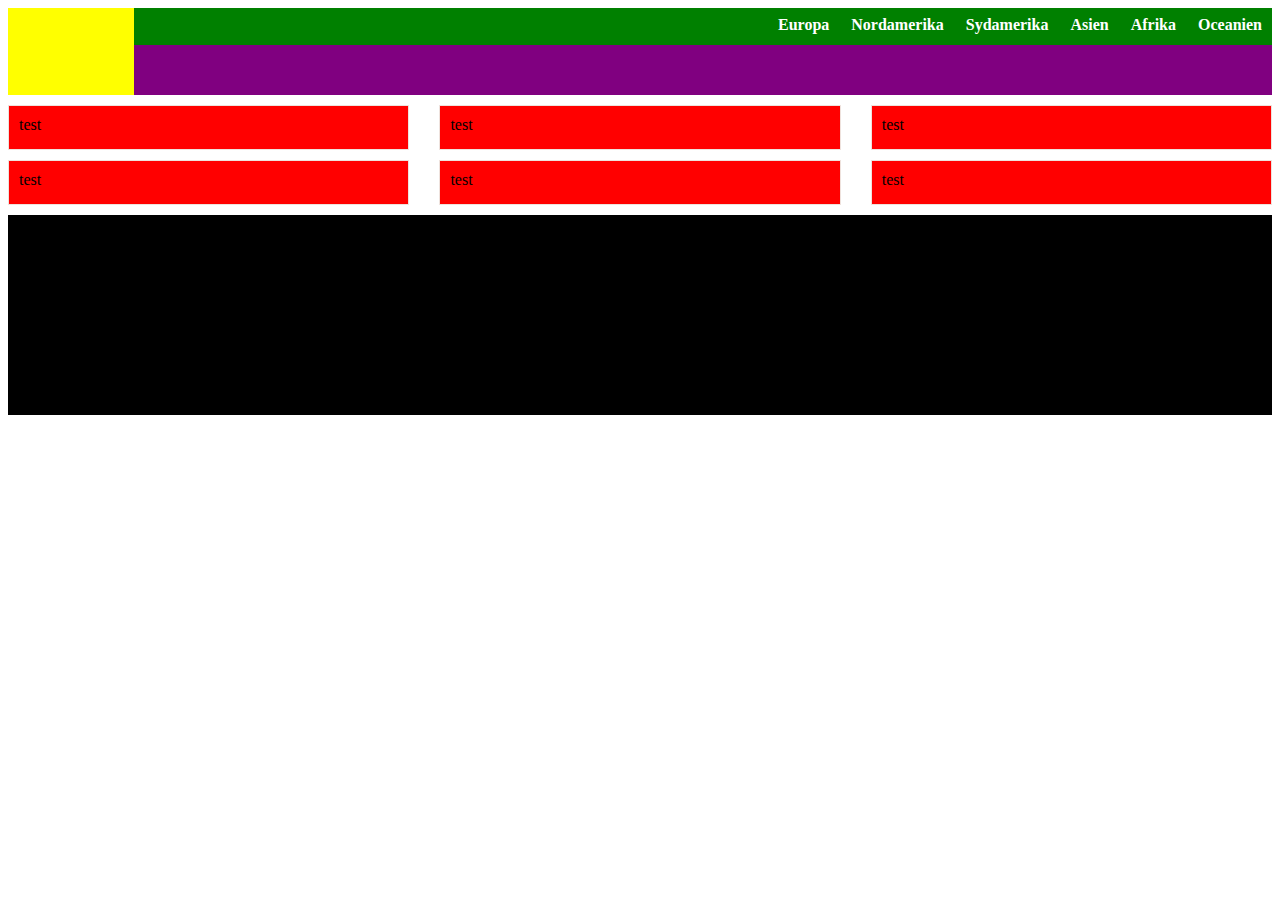
==== index2.html @ a4f1661d "Efter dag två" ====
<!DOCTYPE html>
<html>
  <head>
    <meta charset="utf-8">
    <meta http-equiv="Content-Type" content="text/html" charset="iso-8859-1">
    <title>My webpage</title>
    <link rel="stylesheet" type="text/css" href="style2.css">
    <meta name="viewport" content="width=device-width">
    <style>
    </style>
  </head>
  <body>

<div class="contanier">

  <div class="topbar">
    <div class="logotyp">

    </div>
    <div class="menycontainer">
      <div class="meny">
        <div class="menyitem">Europa</div>
        <div class="menyitem">Nordamerika</div>
        <div class="menyitem">Sydamerika</div>
        <div class="menyitem">Asien</div>
        <div class="menyitem">Afrika</div>
        <div class="menyitem">Oceanien</div>
      </div>
      <div class="undermeny">
      </div>
    </div>
  </div>
  <div class="nyhetsarea">
    <div class="nyhetsboxar">test</div>
    <div class="nyhetsboxar">test</div>
    <div class="nyhetsboxar">test</div>
    <div class="nyhetsboxar">test</div>
    <div class="nyhetsboxar">test</div>
    <div class="nyhetsboxar">test</div>

  </div>

<div class="sidfot">
  
</div>









</div>
  </body>
</html>
---- style2.css ----
.container{
  background-color: red;
}
.topbar{
  background-color: yellow;
  display: flex;
}
.logotyp{
  width: 10%;
    display: flex;


}
.menycontainer{
  background-color: blue;
  width: 90%;
}
.meny {
  background-color: green;
  display: flex;
  justify-content: flex-end;
  width:100%;
}
.menyitem {
  background-color: green;
  padding: 8px 10px 11px 12px;
  font-weight: bold;
  color: white;
}
.undermeny {
  background-color: purple;
  width:100%;
  height: 50px;

}

.logotyp img{
  width: 100%;
  height:auto;
}

.nyhetsarea
{
  display: flex;
  flex-wrap: wrap;
  justify-content: space-between;
  margin-top: 10px;
}

.nyhetsboxar
{
  background-color: red;
  padding-left: 10px;
  padding-right: 10px;
  padding-top: 10px;
  padding-bottom: 15px;
  border: solid black;
  border-width: thin;
  border-color: #EEE2DD;
  margin-bottom: 10px;
  width: 30%;
}

.sidfot {
  background-color: black;
  width: 100%;
  height:200px;
}
@media (max-width: 674px) {
  .nyhetsboxar{
    width: 45%;

  }

}

@media (max-width: 455px)
{
  .nyhetsboxar{
    width: 90%;
  }
}
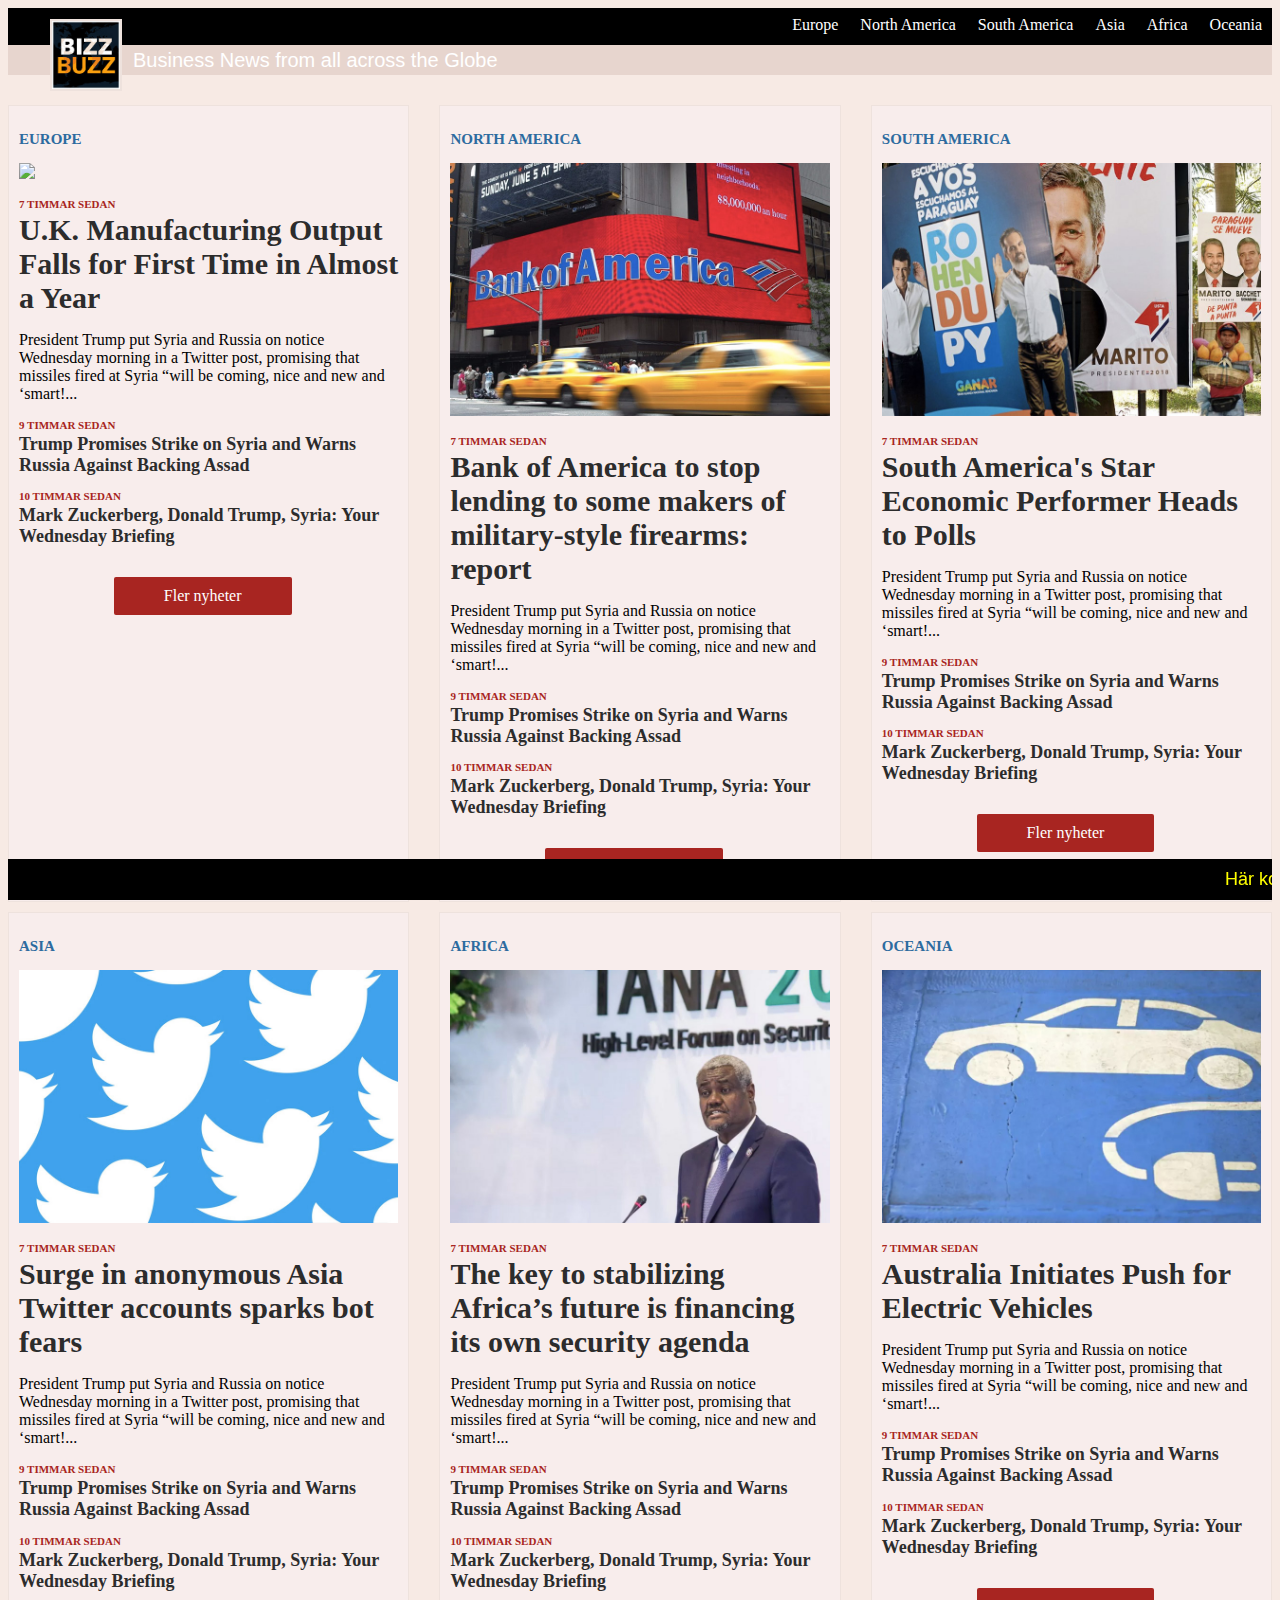
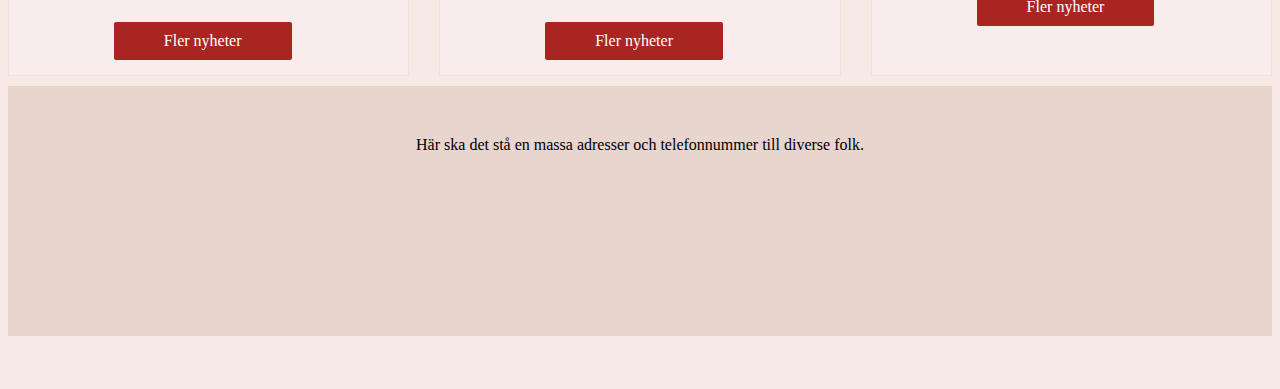
==== commit a877586e: "Lite css-fix" ====
--- a/index2.html
+++ b/index2.html
@@ -3,45 +3,144 @@
   <head>
     <meta charset="utf-8">
     <meta http-equiv="Content-Type" content="text/html" charset="iso-8859-1">
-    <title>My webpage</title>
+    <title>Bizz Buzz - Business News from across the Globe</title>
     <link rel="stylesheet" type="text/css" href="style2.css">
     <meta name="viewport" content="width=device-width">
     <style>
     </style>
   </head>
-  <body>
+
+<body>
 
 <div class="contanier">
 
   <div class="topbar">
-    <div class="logotyp">
 
-    </div>
     <div class="menycontainer">
+        <figure class="logotyp"><img src="logga.jpg"></figure>
       <div class="meny">
-        <div class="menyitem">Europa</div>
-        <div class="menyitem">Nordamerika</div>
-        <div class="menyitem">Sydamerika</div>
-        <div class="menyitem">Asien</div>
-        <div class="menyitem">Afrika</div>
-        <div class="menyitem">Oceanien</div>
+        <div class="menyitem">Europe</div>
+        <div class="menyitem">North America</div>
+        <div class="menyitem">South America</div>
+        <div class="menyitem">Asia</div>
+        <div class="menyitem">Africa</div>
+        <div class="menyitem">Oceania</div>
       </div>
       <div class="undermeny">
+            <h5>Business News from all across the Globe </h5>
       </div>
     </div>
   </div>
+
   <div class="nyhetsarea">
-    <div class="nyhetsboxar">test</div>
-    <div class="nyhetsboxar">test</div>
-    <div class="nyhetsboxar">test</div>
-    <div class="nyhetsboxar">test</div>
-    <div class="nyhetsboxar">test</div>
-    <div class="nyhetsboxar">test</div>
+
+    <!-- Europalådan -->
+    <div class="nyhetsboxar">
+          <h3>EUROPE</h3>
+          <img src="https://assets.bwbx.io/images/users/iqjWHBFdfxIU/ion3LveLSoOY/v0/800x-1.jpg" >
+          <h4>7 TIMMAR SEDAN</h4>
+          <h1>U.K. Manufacturing Output Falls for First Time in Almost a Year</h1>
+
+            <p>President Trump put Syria and Russia on notice Wednesday morning in a Twitter post, promising that missiles fired at Syria “will be coming, nice and new and ‘smart!...  </p>
+            <h4>9 TIMMAR SEDAN</h4>
+          <h2>Trump Promises Strike on Syria and Warns Russia Against Backing Assad</h2>
+          <h4>10 TIMMAR SEDAN</h4>
+
+          <h2>Mark Zuckerberg, Donald Trump, Syria: Your Wednesday Briefing</h2>
+
+            <a href="Europa.html" class ="button">Fler nyheter</a>
+      </div>
+
+    <!-- Nordamerika-lådan -->
+    <div class="nyhetsboxar">
+      <h3>NORTH AMERICA</h3>
+      <img src="bankofamerica.jpg" >
+      <h4>7 TIMMAR SEDAN</h4>
+      <h1>Bank of America to stop lending to some makers of military-style firearms: report</h1>
+
+        <p>President Trump put Syria and Russia on notice Wednesday morning in a Twitter post, promising that missiles fired at Syria “will be coming, nice and new and ‘smart!...  </p>
+        <h4>9 TIMMAR SEDAN</h4>
+      <h2>Trump Promises Strike on Syria and Warns Russia Against Backing Assad</h2>
+      <h4>10 TIMMAR SEDAN</h4>
+
+      <h2>Mark Zuckerberg, Donald Trump, Syria: Your Wednesday Briefing</h2>
+
+        <a href="Europa.html" class ="button">Fler nyheter</a>
+    </div>
+
+    <!-- Sydamerikalådan -->
+    <div class="nyhetsboxar">
+      <h3>SOUTH AMERICA</h3>
+      <img src="sydamerika.jpg" >
+      <h4>7 TIMMAR SEDAN</h4>
+      <h1>South America's Star Economic Performer Heads to Polls</h1>
+
+        <p>President Trump put Syria and Russia on notice Wednesday morning in a Twitter post, promising that missiles fired at Syria “will be coming, nice and new and ‘smart!...  </p>
+        <h4>9 TIMMAR SEDAN</h4>
+      <h2>Trump Promises Strike on Syria and Warns Russia Against Backing Assad</h2>
+      <h4>10 TIMMAR SEDAN</h4>
+
+      <h2>Mark Zuckerberg, Donald Trump, Syria: Your Wednesday Briefing</h2>
+
+        <a href="Europa.html" class ="button">Fler nyheter</a>
+    </div>
+
+    <!-- Asienlådan -->
+    <div class="nyhetsboxar">
+      <h3>ASIA</h3>
+      <img src="twitter.jpg" >
+      <h4>7 TIMMAR SEDAN</h4>
+      <h1>Surge in anonymous Asia Twitter accounts sparks bot fears</h1>
+
+        <p>President Trump put Syria and Russia on notice Wednesday morning in a Twitter post, promising that missiles fired at Syria “will be coming, nice and new and ‘smart!...  </p>
+        <h4>9 TIMMAR SEDAN</h4>
+      <h2>Trump Promises Strike on Syria and Warns Russia Against Backing Assad</h2>
+      <h4>10 TIMMAR SEDAN</h4>
+
+      <h2>Mark Zuckerberg, Donald Trump, Syria: Your Wednesday Briefing</h2>
+
+        <a href="Europa.html" class ="button">Fler nyheter</a>
+    </div>
+
+    <!-- Afrikalådan -->
+    <div class="nyhetsboxar">
+      <h3>AFRICA</h3>
+      <img src="afrika.jpg" >
+      <h4>7 TIMMAR SEDAN</h4>
+      <h1>The key to stabilizing Africa’s future is financing its own security agenda</h1>
+
+        <p>President Trump put Syria and Russia on notice Wednesday morning in a Twitter post, promising that missiles fired at Syria “will be coming, nice and new and ‘smart!...  </p>
+        <h4>9 TIMMAR SEDAN</h4>
+      <h2>Trump Promises Strike on Syria and Warns Russia Against Backing Assad</h2>
+      <h4>10 TIMMAR SEDAN</h4>
+
+      <h2>Mark Zuckerberg, Donald Trump, Syria: Your Wednesday Briefing</h2>
+
+        <a href="Europa.html" class ="button">Fler nyheter</a>
+    </div>
+
+    <!-- Oceanienlådan -->
+    <div class="nyhetsboxar">
+      <h3>OCEANIA</h3>
+      <img src="elbil.jpg" >
+      <h4>7 TIMMAR SEDAN</h4>
+      <h1>Australia Initiates Push for Electric Vehicles </h1>
+
+        <p>President Trump put Syria and Russia on notice Wednesday morning in a Twitter post, promising that missiles fired at Syria “will be coming, nice and new and ‘smart!...  </p>
+        <h4>9 TIMMAR SEDAN</h4>
+      <h2>Trump Promises Strike on Syria and Warns Russia Against Backing Assad</h2>
+      <h4>10 TIMMAR SEDAN</h4>
+
+      <h2>Mark Zuckerberg, Donald Trump, Syria: Your Wednesday Briefing</h2>
+
+        <a href="Europa.html" class ="button">Fler nyheter</a>
+    </div>
 
   </div>
 
 <div class="sidfot">
-  
+  Här ska det stå en massa adresser och telefonnummer till diverse folk.
+
 </div>
 
 
@@ -51,7 +150,11 @@
 
 
 
+<!-- Nyhetsrullen sticky i botten -->
+</div>
+<marquee> Här kommer en massa nyheter rullande</marquee>
 
-</div>
+
   </body>
+
 </html>
--- a/style2.css
+++ b/style2.css
@@ -1,56 +1,128 @@
+body
+  {
+    background-color: #F7EAE4;
+  }
 
-.container{
-  background-color: red;
-}
-.topbar{
-  background-color: yellow;
-  display: flex;
-}
-.logotyp{
-  width: 10%;
-    display: flex;
+img
+  {
+    width: 100%;
+  }
+
+H1
+  {
+    color: #2C2C2C;
+    font-size: 30px;
+    margin-top:0;
+    margin-bottom: 0;
+  }
+
+H2
+  {
+    color: #2C2C2C;
+    font-size: 18px;
+    margin-top:0;
+    margin-bottom: 0;
+  }
+
+H3
+  {
+    color: #2D6B9F;
+    font-size: 15px;
+  }
+
+H4
+  {
+    color: #A82521;
+    font-size: 11px;
+    margin-bottom: 3px;
+  }
+
+H5
+  {
+    color: White;
+    font-size: 20px;
+    margin: 0px;
+    padding-top: 4px;
+    padding-left: 125px;
+    font-family: sans-serif;
+    font-weight: 200;
+  }
 
 
-}
-.menycontainer{
-  background-color: blue;
-  width: 90%;
-}
+.container
+  {
+    background-color: red;
+  }
+
+.topbar
+  {
+    background-color: yellow;
+    display: flex;
+    margin-bottom: 30px;
+  }
+
+.logotyp
+    {
+        width: 68px;
+        height: 68px;
+        position: absolute;
+        left: 10px;
+        top: 3px;
+        background-color: #a7100c;
+        border: 2px solid #eee2dd;
+        display: flex;
+        align-items: center;
+        justify-content: center;
+    }
+
+.menycontainer
+  {
+    background-color: blue;
+    width: 100%;
+  }
+
 .meny {
-  background-color: green;
+  background-color: black;
   display: flex;
   justify-content: flex-end;
+  width:100%;}
+
+marquee {
+  position: sticky;
+  bottom: 0px;
+  background-color: black;
+  padding-top: 10px;
+  padding-bottom: 10px;
+  color: yellow;
+  font-size: 18px;
+  font-family: helvetica;}
+
+.menyitem {
+  background-color: black;
+  padding: 8px 10px 11px 12px;
+  font-weight:200;
+  color: white;
+  font-family: bentonsansdi;}
+
+.undermeny {
+  background-color: #E7D5CE;
   width:100%;
-}
-.menyitem {
-  background-color: green;
-  padding: 8px 10px 11px 12px;
-  font-weight: bold;
-  color: white;
-}
-.undermeny {
-  background-color: purple;
-  width:100%;
-  height: 50px;
-
-}
+  height: 30px;
+  justify-content: flex-end;}
 
 .logotyp img{
   width: 100%;
   height:auto;
 }
 
-.nyhetsarea
-{
+.nyhetsarea {
   display: flex;
   flex-wrap: wrap;
   justify-content: space-between;
-  margin-top: 10px;
-}
+  margin-top: 10px;}
 
-.nyhetsboxar
-{
-  background-color: red;
+.nyhetsboxar {
+  background-color: #F8EDEC;
   padding-left: 10px;
   padding-right: 10px;
   padding-top: 10px;
@@ -59,25 +131,39 @@
   border-width: thin;
   border-color: #EEE2DD;
   margin-bottom: 10px;
-  width: 30%;
-}
+  width: 30%;}
+
+.button {
+    background-color: #A82521; /* Green */
+    border: none;
+    color: white;
+    padding: 10px 50px;
+    text-align: center;
+    text-decoration: none;
+    display: inline-block;
+    font-size: 16px;
+    border-radius: 2px;
+    margin-top: 30px;
+    margin-left: 25%;}
 
 .sidfot {
-  background-color: black;
+  background-color: #E7D5CE;
   width: 100%;
   height:200px;
-}
-@media (max-width: 674px) {
+  font: inherit;
+  vertical-align: baseline;
+  justify-content: center;
+  padding-top: 50px;
+  text-align: center;}
+
+@media (min-width: 456px) and (max-width: 654px)
+  {
   .nyhetsboxar{
-    width: 45%;
-
+    width: 45%;}
   }
-
-}
 
 @media (max-width: 455px)
 {
   .nyhetsboxar{
-    width: 90%;
-  }
+    width: 90%;}
 }
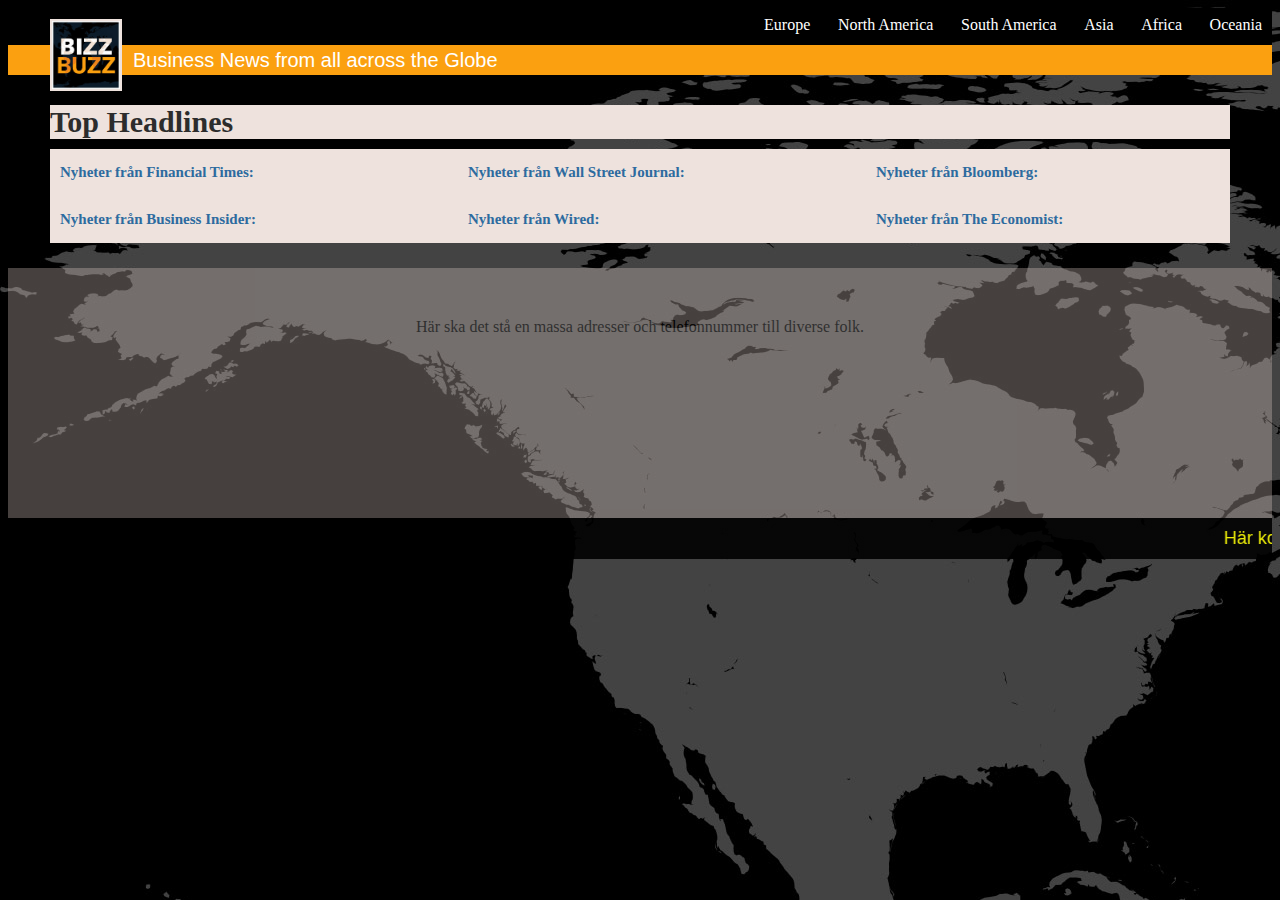
==== commit 281cbba4: "nu med nyhetsflöde" ====
--- a/index2.html
+++ b/index2.html
@@ -5,6 +5,13 @@
     <meta http-equiv="Content-Type" content="text/html" charset="iso-8859-1">
     <title>Bizz Buzz - Business News from across the Globe</title>
     <link rel="stylesheet" type="text/css" href="style2.css">
+    <script type="text/javascript" src="toppnyheter.js"></script>
+    <script type="text/javascript" src="FT.js"></script>
+    <script type="text/javascript" src="wsj.js"></script>
+    <script type="text/javascript" src="bloomberg.js"></script>
+    <script type="text/javascript" src="businessinsider.js"></script>
+    <script type="text/javascript" src="wired.js"></script>
+    <script type="text/javascript" src="economist.js"></script>
     <meta name="viewport" content="width=device-width">
     <style>
     </style>
@@ -12,19 +19,20 @@
 
 <body>
 
+
 <div class="contanier">
 
   <div class="topbar">
 
     <div class="menycontainer">
         <figure class="logotyp"><img src="logga.jpg"></figure>
-      <div class="meny">
-        <div class="menyitem">Europe</div>
-        <div class="menyitem">North America</div>
-        <div class="menyitem">South America</div>
-        <div class="menyitem">Asia</div>
-        <div class="menyitem">Africa</div>
-        <div class="menyitem">Oceania</div>
+      <div class="meny">•
+        <div class="menyitem">  Europe</div>•
+        <div class="menyitem">   North America</div>•
+        <div class="menyitem">   South America</div>•
+        <div class="menyitem">   Asia</div>•
+        <div class="menyitem">   Africa</div>•
+        <div class="menyitem">   Oceania</div>
       </div>
       <div class="undermeny">
             <h5>Business News from all across the Globe </h5>
@@ -32,109 +40,50 @@
     </div>
   </div>
 
+
+
   <div class="nyhetsarea">
+    <h1>Top Headlines</h1>
 
-    <!-- Europalådan -->
-    <div class="nyhetsboxar">
-          <h3>EUROPE</h3>
-          <img src="https://assets.bwbx.io/images/users/iqjWHBFdfxIU/ion3LveLSoOY/v0/800x-1.jpg" >
-          <h4>7 TIMMAR SEDAN</h4>
-          <h1>U.K. Manufacturing Output Falls for First Time in Almost a Year</h1>
+    <div class="toppnyheter">
 
-            <p>President Trump put Syria and Russia on notice Wednesday morning in a Twitter post, promising that missiles fired at Syria “will be coming, nice and new and ‘smart!...  </p>
-            <h4>9 TIMMAR SEDAN</h4>
-          <h2>Trump Promises Strike on Syria and Warns Russia Against Backing Assad</h2>
-          <h4>10 TIMMAR SEDAN</h4>
 
-          <h2>Mark Zuckerberg, Donald Trump, Syria: Your Wednesday Briefing</h2>
+        <!-- Articles from google will be placed here! -->
 
-            <a href="Europa.html" class ="button">Fler nyheter</a>
-      </div>
+    </div>
+    </div>
+    <div class="nyhetsarea">
 
-    <!-- Nordamerika-lådan -->
-    <div class="nyhetsboxar">
-      <h3>NORTH AMERICA</h3>
-      <img src="bankofamerica.jpg" >
-      <h4>7 TIMMAR SEDAN</h4>
-      <h1>Bank of America to stop lending to some makers of military-style firearms: report</h1>
 
-        <p>President Trump put Syria and Russia on notice Wednesday morning in a Twitter post, promising that missiles fired at Syria “will be coming, nice and new and ‘smart!...  </p>
-        <h4>9 TIMMAR SEDAN</h4>
-      <h2>Trump Promises Strike on Syria and Warns Russia Against Backing Assad</h2>
-      <h4>10 TIMMAR SEDAN</h4>
 
-      <h2>Mark Zuckerberg, Donald Trump, Syria: Your Wednesday Briefing</h2>
 
-        <a href="Europa.html" class ="button">Fler nyheter</a>
+    <!-- Nyheter från de stora affärstidningarna -->
+
+
+    <div class="ft">
+      <h3>Nyheter från Financial Times:</h3>
     </div>
 
-    <!-- Sydamerikalådan -->
-    <div class="nyhetsboxar">
-      <h3>SOUTH AMERICA</h3>
-      <img src="sydamerika.jpg" >
-      <h4>7 TIMMAR SEDAN</h4>
-      <h1>South America's Star Economic Performer Heads to Polls</h1>
-
-        <p>President Trump put Syria and Russia on notice Wednesday morning in a Twitter post, promising that missiles fired at Syria “will be coming, nice and new and ‘smart!...  </p>
-        <h4>9 TIMMAR SEDAN</h4>
-      <h2>Trump Promises Strike on Syria and Warns Russia Against Backing Assad</h2>
-      <h4>10 TIMMAR SEDAN</h4>
-
-      <h2>Mark Zuckerberg, Donald Trump, Syria: Your Wednesday Briefing</h2>
-
-        <a href="Europa.html" class ="button">Fler nyheter</a>
+    <div class="wsj">
+      <h3>Nyheter från Wall Street Journal:</h3>
     </div>
 
-    <!-- Asienlådan -->
-    <div class="nyhetsboxar">
-      <h3>ASIA</h3>
-      <img src="twitter.jpg" >
-      <h4>7 TIMMAR SEDAN</h4>
-      <h1>Surge in anonymous Asia Twitter accounts sparks bot fears</h1>
-
-        <p>President Trump put Syria and Russia on notice Wednesday morning in a Twitter post, promising that missiles fired at Syria “will be coming, nice and new and ‘smart!...  </p>
-        <h4>9 TIMMAR SEDAN</h4>
-      <h2>Trump Promises Strike on Syria and Warns Russia Against Backing Assad</h2>
-      <h4>10 TIMMAR SEDAN</h4>
-
-      <h2>Mark Zuckerberg, Donald Trump, Syria: Your Wednesday Briefing</h2>
-
-        <a href="Europa.html" class ="button">Fler nyheter</a>
+    <div class="bloomberg">
+      <h3>Nyheter från Bloomberg:</h3>
     </div>
 
-    <!-- Afrikalådan -->
-    <div class="nyhetsboxar">
-      <h3>AFRICA</h3>
-      <img src="afrika.jpg" >
-      <h4>7 TIMMAR SEDAN</h4>
-      <h1>The key to stabilizing Africa’s future is financing its own security agenda</h1>
-
-        <p>President Trump put Syria and Russia on notice Wednesday morning in a Twitter post, promising that missiles fired at Syria “will be coming, nice and new and ‘smart!...  </p>
-        <h4>9 TIMMAR SEDAN</h4>
-      <h2>Trump Promises Strike on Syria and Warns Russia Against Backing Assad</h2>
-      <h4>10 TIMMAR SEDAN</h4>
-
-      <h2>Mark Zuckerberg, Donald Trump, Syria: Your Wednesday Briefing</h2>
-
-        <a href="Europa.html" class ="button">Fler nyheter</a>
+    <div class="businessinsider">
+      <h3>Nyheter från Business Insider:</h3>
     </div>
 
-    <!-- Oceanienlådan -->
-    <div class="nyhetsboxar">
-      <h3>OCEANIA</h3>
-      <img src="elbil.jpg" >
-      <h4>7 TIMMAR SEDAN</h4>
-      <h1>Australia Initiates Push for Electric Vehicles </h1>
+    <div class="wired">
+      <h3>Nyheter från Wired:</h3>
+    </div>
 
-        <p>President Trump put Syria and Russia on notice Wednesday morning in a Twitter post, promising that missiles fired at Syria “will be coming, nice and new and ‘smart!...  </p>
-        <h4>9 TIMMAR SEDAN</h4>
-      <h2>Trump Promises Strike on Syria and Warns Russia Against Backing Assad</h2>
-      <h4>10 TIMMAR SEDAN</h4>
+    <div class="economist">
+      <h3>Nyheter från The Economist:</h3>
+    </div>
 
-      <h2>Mark Zuckerberg, Donald Trump, Syria: Your Wednesday Briefing</h2>
-
-        <a href="Europa.html" class ="button">Fler nyheter</a>
-    </div>
 
   </div>
 
@@ -147,11 +96,11 @@
 
 
 
-
+</div>
 
 
 <!-- Nyhetsrullen sticky i botten -->
-</div>
+
 <marquee> Här kommer en massa nyheter rullande</marquee>
 
 
--- a/style2.css
+++ b/style2.css
@@ -1,6 +1,7 @@
 body
   {
     background-color: #F7EAE4;
+    background-image: url("varldskarta.jpg");
   }
 
 img
@@ -56,7 +57,7 @@
 
 .topbar
   {
-    background-color: yellow;
+
     display: flex;
     margin-bottom: 30px;
   }
@@ -77,19 +78,21 @@
 
 .menycontainer
   {
-    background-color: blue;
+
     width: 100%;
   }
 
 .meny {
   background-color: black;
   display: flex;
+
   justify-content: flex-end;
   width:100%;}
 
 marquee {
   position: sticky;
   bottom: 0px;
+  opacity: 0.9;
   background-color: black;
   padding-top: 10px;
   padding-bottom: 10px;
@@ -101,12 +104,14 @@
   background-color: black;
   padding: 8px 10px 11px 12px;
   font-weight:200;
+
   color: white;
   font-family: bentonsansdi;}
 
 .undermeny {
-  background-color: #E7D5CE;
+  background-color: #fba010;
   width:100%;
+
   height: 30px;
   justify-content: flex-end;}
 
@@ -119,12 +124,17 @@
   display: flex;
   flex-wrap: wrap;
   justify-content: space-between;
-  margin-top: 10px;}
+  margin-top: 10px;
+  margin-left: 42px;
+  margin-right: 42px;
+    background-color: #EEE2DD;
+}
 
 .nyhetsboxar {
   background-color: #F8EDEC;
-  padding-left: 10px;
-  padding-right: 10px;
+  opacity: 0.8;
+  padding-left: 15px;
+  padding-right: 15px;
   padding-top: 10px;
   padding-bottom: 15px;
   border: solid black;
@@ -136,6 +146,7 @@
 .button {
     background-color: #A82521; /* Green */
     border: none;
+    align-self: baseline;
     color: white;
     padding: 10px 50px;
     text-align: center;
@@ -148,22 +159,81 @@
 
 .sidfot {
   background-color: #E7D5CE;
+  opacity: 0.3  ;
   width: 100%;
   height:200px;
   font: inherit;
   vertical-align: baseline;
   justify-content: center;
   padding-top: 50px;
-  text-align: center;}
+  text-align: center;
+  margin-top:25px;
+  align-self:stretch;
+
+}
+.toppnyheter {
+	display: flex;
+	flex-wrap: wrap;
+  padding-left: 10px;
+
+}
+
+
+
+
+.wsj, .bloomberg, .ft, .businessinsider, .economist, .wired
+{
+	display: inline-block;
+	flex-wrap: wrap;
+  width: 30%;
+  padding-left: 10px;
+
+
+}
+.wsj_artiklar, .bloomberg_artiklar, .ft_artiklar, .businessinsider_artiklar, .economist_artiklar, .wired_artiklar
+{
+  background-color: #F8EDEC;
+  opacity: 0.8;
+  padding-left: 15px;
+  padding-right: 15px;
+  padding-top: 10px;
+  padding-bottom: 15px;
+  border: solid black;
+  border-width: thin;
+  border-color: black;
+  margin-bottom: 10px;
+  margin-right: 10px;
+
+}
+
+.news {
+  background-color: #F8EDEC;
+  opacity: 0.8;
+  padding-left: 15px;
+  padding-right: 15px;
+  padding-top: 10px;
+  padding-bottom: 15px;
+  border: solid black;
+  border-width: thin;
+  border-color: #EEE2DD;
+  margin-bottom: 10px;
+  margin-right: 10px;
+  width: 30%;
+}
 
 @media (min-width: 456px) and (max-width: 654px)
   {
   .nyhetsboxar{
     width: 45%;}
-  }
+    .news{
+      width: 45%;}
+  }
+
 
 @media (max-width: 455px)
 {
   .nyhetsboxar{
     width: 90%;}
-}
+    .news{
+      width: 90%;}
+}
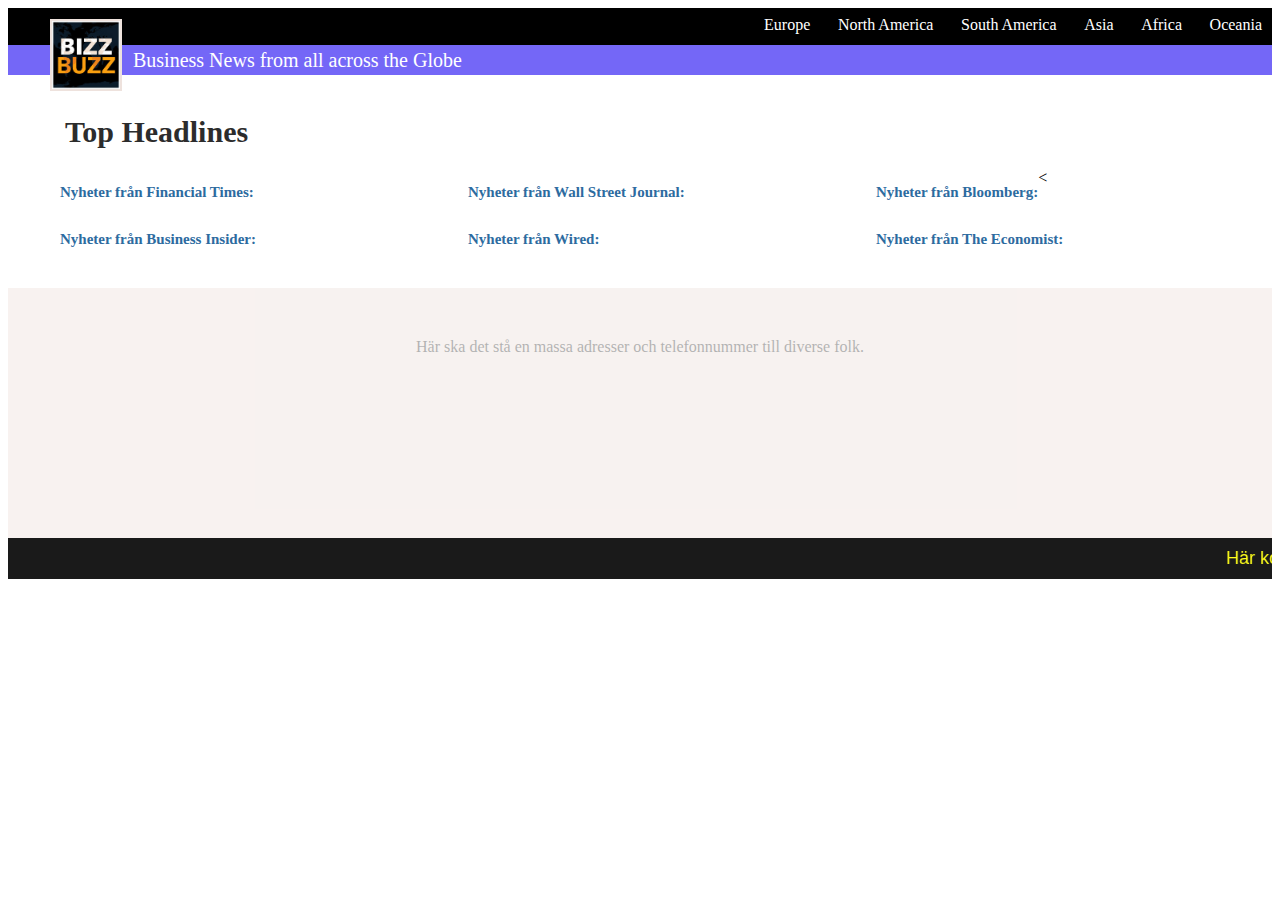
==== commit 80dcd113: "Nu med bild under rubrik" ====
--- a/index2.html
+++ b/index2.html
@@ -43,8 +43,9 @@
 
 
   <div class="nyhetsarea">
+    <div class="toppvinjett">
     <h1>Top Headlines</h1>
-
+</div>
     <div class="toppnyheter">
 
 
@@ -53,6 +54,7 @@
     </div>
     </div>
     <div class="nyhetsarea">
+
 
 
 
@@ -69,11 +71,11 @@
     </div>
 
     <div class="bloomberg">
-      <h3>Nyheter från Bloomberg:</h3>
+      <h3>Nyheter från Bloomberg:</h3><
     </div>
 
     <div class="businessinsider">
-      <h3>Nyheter från Business Insider:</h3>
+    <h3>Nyheter från Business Insider:</h3>
     </div>
 
     <div class="wired">
--- a/style2.css
+++ b/style2.css
@@ -1,7 +1,10 @@
 body
   {
-    background-color: #F7EAE4;
-    background-image: url("varldskarta.jpg");
+background-color: white;
+      /* background-color: #F7EAE4;
+   background-image: url("varldskarta.jpg");
+* — Minor Section Heading —
+*/
   }
 
 img
@@ -15,6 +18,7 @@
     font-size: 30px;
     margin-top:0;
     margin-bottom: 0;
+    font-family: avenir;
   }
 
 H2
@@ -23,12 +27,14 @@
     font-size: 18px;
     margin-top:0;
     margin-bottom: 0;
+    font-family: avenir;
   }
 
 H3
   {
     color: #2D6B9F;
     font-size: 15px;
+    font-family: avenir;
   }
 
 H4
@@ -36,6 +42,7 @@
     color: #A82521;
     font-size: 11px;
     margin-bottom: 3px;
+    font-family: avenir;
   }
 
 H5
@@ -47,8 +54,11 @@
     padding-left: 125px;
     font-family: sans-serif;
     font-weight: 200;
-  }
-
+    font-family: avenir;
+  }
+p {
+  font-family: avenir;
+}
 
 .container
   {
@@ -109,7 +119,7 @@
   font-family: bentonsansdi;}
 
 .undermeny {
-  background-color: #fba010;
+  background-color: #7467F7;
   width:100%;
 
   height: 30px;
@@ -127,7 +137,7 @@
   margin-top: 10px;
   margin-left: 42px;
   margin-right: 42px;
-    background-color: #EEE2DD;
+    /*background-color: #EEE2DD;*/
 }
 
 .nyhetsboxar {
@@ -171,6 +181,13 @@
   align-self:stretch;
 
 }
+
+.toppvinjett {
+  display: block;
+  padding-left: 15px;
+  padding-top: 10px;
+  padding-bottom: 10px;
+}
 .toppnyheter {
 	display: flex;
 	flex-wrap: wrap;
@@ -181,11 +198,13 @@
 
 
 
+
+
 .wsj, .bloomberg, .ft, .businessinsider, .economist, .wired
 {
-	display: inline-block;
+	display: flex;
 	flex-wrap: wrap;
-  width: 30%;
+ width: 30%;
   padding-left: 10px;
 
 
@@ -221,6 +240,7 @@
   width: 30%;
 }
 
+
 @media (min-width: 456px) and (max-width: 654px)
   {
   .nyhetsboxar{
